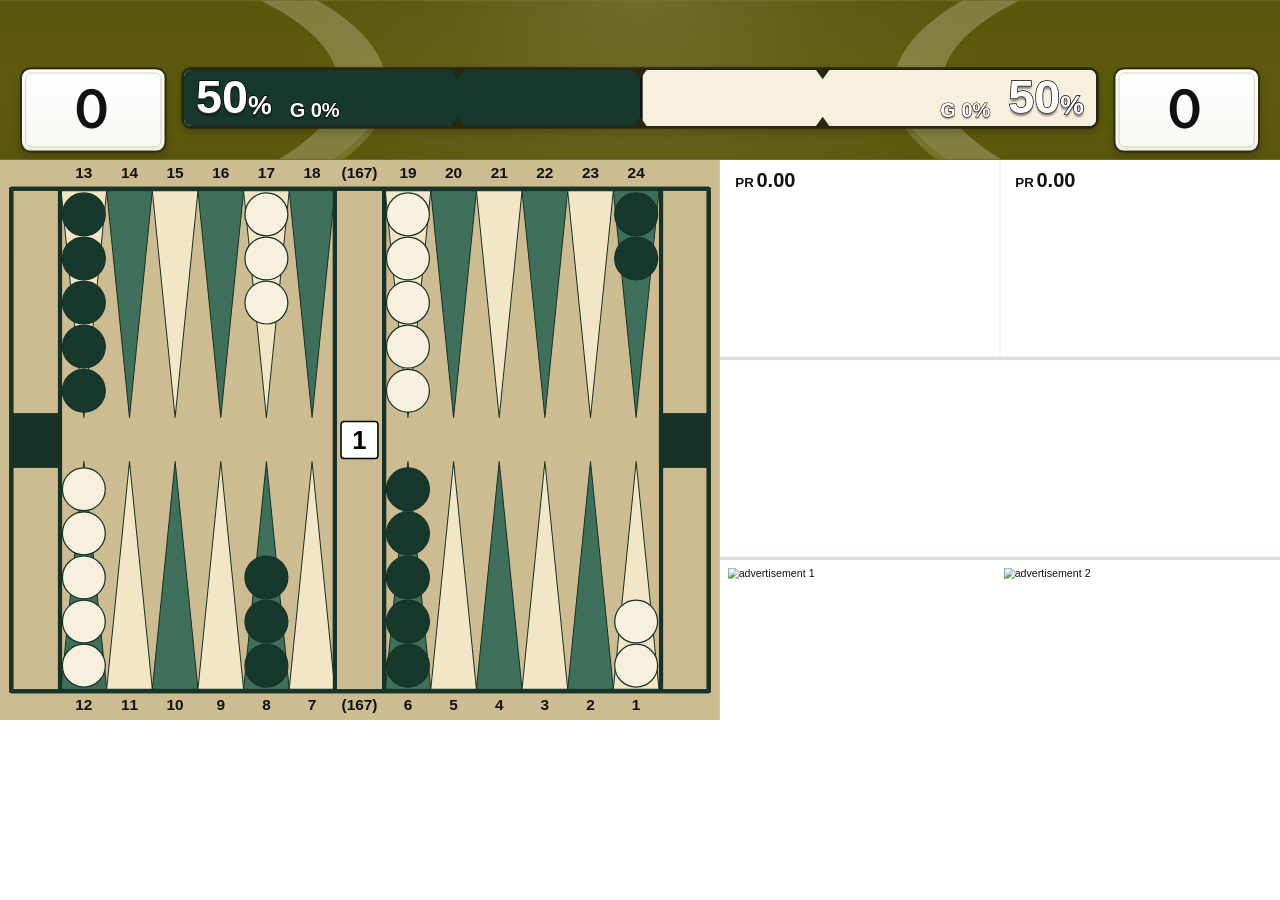
==== display.html @ bc198b5f "Add files via upload" ====
<!doctype html>
<html lang="ja">
<head>
<meta charset="utf-8">
<meta name="viewport" content="width=device-width, initial-scale=1">
<title>自動棋譜配信システム｜配信画面</title>
<link rel="stylesheet" href="./styles.css?v=213">
</head>
<body>
<div id="stage-wrap">
  <main id="stage" aria-label="1920 by 1080 stream layout">
    <section class="top-area">
      <div class="headline-row">
        <div class="headline-name left" id="blackName">柳 暢祐</div>

        <div class="headline-title-block">
          <div class="headline-title-main" id="tournamentTitleLine1">JBS第31期名人戦 準々決勝</div>
        </div>

        <div class="headline-name right" id="whiteName">平林 直</div>
      </div>

      <div class="scorebar-row">
        <div class="score-card">
          <div class="score-value" id="blackScore">０</div>
        </div>

        <div class="eval-wrap">
          <div class="winrate-bar">
            <div id="winBarBlack" class="winrate-fill black" style="width:50%"></div>
            <div id="winBarWhite" class="winrate-fill white" style="width:50%"></div>
            <div id="gammonBarBlack" class="gammon-fill black" style="width:0%"></div>
            <div id="gammonBarWhite" class="gammon-fill white" style="width:0%"></div>
            <div id="backgammonBarBlack" class="backgammon-fill black" style="width:0%"></div>
            <div id="backgammonBarWhite" class="backgammon-fill white" style="width:0%"></div>
            <div class="bar-stats bar-stats-left">
              <div id="blackRateText" class="bar-rate">50<span class="bar-rate-percent">%</span></div>
              <div id="blackGammonText" class="bar-gammon-rate">G 0%</div>
              <div id="blackBackgammonText" class="bar-backgammon-rate"></div>
            </div>
            <div class="bar-stats bar-stats-right">
              <div id="whiteRateText" class="bar-rate">50<span class="bar-rate-percent">%</span></div>
              <div id="whiteGammonText" class="bar-gammon-rate">G 0%</div>
              <div id="whiteBackgammonText" class="bar-backgammon-rate"></div>
            </div>
            <div class="winrate-guide" style="left:30%" aria-hidden="true"><span class="guide-spike top"></span><span class="guide-spike bottom"></span></div>
            <div class="winrate-guide" style="left:50%" aria-hidden="true"><span class="guide-spike top"></span><span class="guide-spike bottom"></span></div>
            <div class="winrate-guide" style="left:70%" aria-hidden="true"><span class="guide-spike top"></span><span class="guide-spike bottom"></span></div>
            <div id="bigComebackText" class="big-comeback" aria-hidden="true">大逆転！</div>
          </div>
        </div>

        <div class="score-card">
          <div class="score-value" id="whiteScore">０</div>
        </div>

        <div class="match-note" id="tournamentTitleLine2">2025-08-30　25ポイントマッチ　勝てばベスト4</div>
      </div>
    </section>

    <section class="main-area">
      <section class="board-area">
        <svg id="board" viewBox="0 0 702 546" role="img" aria-label="Backgammon board">
          <rect width="702" height="546" fill="#ffffff"/>
          <g id="boardBase" stroke="#000000" stroke-linejoin="round">
            <rect x="11" y="28" width="680" height="490" fill="#ffffff" stroke-width="4"/>
            <line x1="58.5" y1="28" x2="58.5" y2="518" stroke-width="4"/>
            <line x1="326.5" y1="28" x2="326.5" y2="518" stroke-width="4"/>
            <line x1="374.5" y1="28" x2="374.5" y2="518" stroke-width="4"/>
            <line x1="644.5" y1="28" x2="644.5" y2="518" stroke-width="4"/>
            <rect x="10.5" y="247" width="48" height="53" fill="#000000" stroke-width="0"/>
            <rect x="645.5" y="247" width="46" height="53" fill="#000000" stroke-width="0"/>
          </g>
          <g id="points"></g>
          <g id="pointLabels"></g>
          <g id="checkers"></g>
          <g id="dice"></g>
          <g id="cube"></g>
          <g id="boardFrameOverlay" stroke-linejoin="round" pointer-events="none" aria-hidden="true">
            <rect class="board-frame-outline" x="11" y="28" width="680" height="490" fill="none" stroke-width="4"/>
            <line x1="58.5" y1="28" x2="58.5" y2="518" stroke-width="4"/>
            <line x1="326.5" y1="28" x2="326.5" y2="518" stroke-width="4"/>
            <line x1="374.5" y1="28" x2="374.5" y2="518" stroke-width="4"/>
            <line x1="644.5" y1="28" x2="644.5" y2="518" stroke-width="4"/>
            <rect class="board-frame-fill" x="10.5" y="247" width="48" height="53" stroke-width="0"/>
            <rect class="board-frame-fill" x="645.5" y="247" width="46" height="53" stroke-width="0"/>
          </g>
        </svg>
        <div id="achievementOverlay" class="achievement-overlay" aria-hidden="true"></div>
        <div id="boardDimOverlay" class="board-dim-overlay" aria-hidden="true"></div>
      </section>

      <aside class="info-area">
        <section class="history-area">
          <div class="history-name-row">
            <div class="history-player-name" id="blackHistoryName">柳 暢祐</div>
            <div class="history-player-name" id="whiteHistoryName">平林 直</div>
          </div>
          <div class="history-list" id="historyList"></div>
        </section>

        <section class="analysis-area">
          <div id="analysisContent" class="analysis-content"></div>
        </section>

        <section class="ad-area">
          <div class="ad-grid">
            <div class="ad-frame">
              <img id="adImage1" alt="advertisement 1" hidden>
            </div>
            <div class="ad-frame">
              <img id="adImage2" alt="advertisement 2" hidden>
            </div>
          </div>
        </section>
      </aside>
    </section>
  </main>
</div>
<script src="./app.js?v=217"></script>
</body>
</html>
---- styles.css ----
*{box-sizing:border-box}

:root{
  --gold:#B7924B;
  --green:#0d8b50;
  --green-bg:#ebf8f1;
  --red:#c43b3b;
  --red-bg:#fff0f0;
  --joker-gold:#D5A62E;
  --text:#111;
  --top-bg:#f3f3ed;
  --theme-color:#000000;
  --checker-player1:#111111;
  --checker-player2:#FFFFFF;
  --die-player1:#111111;
  --die-player2:#FFFFFF;
  --die-player1-pip:#FFFFFF;
  --die-player2-pip:#111111;
  --die-border:#111111;
  --win-player1:#111111;
  --win-player2:#FFFFFF;
  --gammon-player1:#393939;
  --gammon-player2:#c7c7c7;
  --board-surface:#FFFFFF;
  --board-info-text:#111111;
  --point-light:#FFFFFF;
  --point-dark:#CFCFCF;
  --board-bar:#111111;
  --board-line:#000000;
  --point-border:#000000;
  --checker-border:#000000;
  --checker-border-width:1.2;
  --line:#d6e2d6;
  --sequence-duration:6s;
  --winrate-frame-color:color-mix(in srgb,var(--theme-color) 26%,#111);
}

html,body{
  margin:0;
  width:100%;
  min-height:100%;
  background:transparent;
  color:var(--text);
  font-family:"Noto Sans JP","Noto Sans CJK JP","Yu Gothic",Meiryo,sans-serif;
  overflow-x:hidden;
  overflow-y:auto;
}

#stage-wrap{
  width:100vw;
  min-height:100vh;
  overflow-x:hidden;
  overflow-y:visible;
  display:block;
  background:transparent;
}

#stage{
  width:1920px;
  height:1080px;
  background:transparent;
  transform-origin:top left;
  position:relative;
  overflow:hidden;
}

.top-area{
  position:relative;
  isolation:isolate;
  width:1920px;
  height:240px;
  display:grid;
  grid-template-rows:96px 144px;
  overflow:hidden;
  background:
    radial-gradient(circle at 50% -18%,rgba(255,255,255,.14) 0%,rgba(255,255,255,.04) 28%,transparent 54%),
    linear-gradient(180deg,
      color-mix(in srgb,var(--theme-color) 80%,#111111) 0%,
      color-mix(in srgb,var(--theme-color) 86%,#111111) 50%,
      color-mix(in srgb,var(--theme-color) 82%,#111111) 100%);
  border-top:1px solid rgba(255,255,255,.14);
  border-bottom:1px solid rgba(255,255,255,.16);
  box-shadow:
    inset 0 1px 0 rgba(255,255,255,.10),
    inset 0 -1px 0 rgba(0,0,0,.12),
    0 8px 22px rgba(0,0,0,.14);
}
.top-area::before{
  content:"";
  position:absolute;
  z-index:0;
  left:-120px;
  top:-54px;
  width:900px;
  height:360px;
  pointer-events:none;
  background:
    radial-gradient(120% 104% at 0% 50%,
      transparent 58%,
      color-mix(in srgb,var(--theme-color) 60%,#ffffff) 58.15% 64.6%,
      transparent 64.75%),
    radial-gradient(108% 94% at 0% 52%,
      transparent 67%,
      color-mix(in srgb,var(--theme-color) 76%,#ffffff) 67.15% 72.2%,
      transparent 72.35%),
    radial-gradient(94% 82% at 2% 56%,
      transparent 75%,
      color-mix(in srgb,var(--theme-color) 90%,#111111) 75.15% 79.4%,
      transparent 79.55%);
  opacity:.52;
}
.top-area::after{
  content:"";
  position:absolute;
  z-index:0;
  right:-120px;
  top:-54px;
  width:900px;
  height:360px;
  pointer-events:none;
  background:
    radial-gradient(120% 104% at 100% 50%,
      transparent 58%,
      color-mix(in srgb,var(--theme-color) 60%,#ffffff) 58.15% 64.6%,
      transparent 64.75%),
    radial-gradient(108% 94% at 100% 52%,
      transparent 67%,
      color-mix(in srgb,var(--theme-color) 76%,#ffffff) 67.15% 72.2%,
      transparent 72.35%),
    radial-gradient(94% 82% at 98% 56%,
      transparent 75%,
      color-mix(in srgb,var(--theme-color) 90%,#111111) 75.15% 79.4%,
      transparent 79.55%);
  opacity:.52;
}

.headline-row{
  position:relative;
  z-index:1;
  width:1920px;
  height:96px;
  display:grid;
  grid-template-columns:420px minmax(0,1fr) 420px;
  align-items:center;
  gap:22px;
  padding:0 30px;
  overflow:hidden;
  background:transparent;
}
.headline-row::before{
  content:"";
  position:absolute;
  left:26px;
  right:26px;
  bottom:0;
  height:2px;
  pointer-events:none;
  background:none;
  box-shadow:none;
}
.headline-row::after{content:none}

.headline-name{
  width:100%;
  height:76px;
  min-width:0;
  align-self:center;
  display:flex;
  align-items:center;
  font-family:"Noto Sans JP","Noto Sans CJK JP","Yu Gothic",Meiryo,sans-serif;
  font-size:50px;
  font-weight:900;
  line-height:1.16;
  padding-top:1px;
  padding-bottom:5px;
  white-space:nowrap;
  overflow:hidden;
  text-overflow:ellipsis;
  color:#fff;
  letter-spacing:.012em;
  text-shadow:0 2px 5px rgba(0,0,0,.52),0 0 1px rgba(0,0,0,.45);
  transform:translateY(12px);
}
.headline-name.left{justify-content:flex-start;text-align:left;padding-left:18px;padding-right:0}
.headline-name.right{justify-content:flex-end;text-align:right;padding-right:18px;padding-left:0}

.headline-title-block{
  position:relative;
  height:76px;
  align-self:center;
  display:flex;
  flex-direction:column;
  align-items:center;
  justify-content:center;
  min-width:0;
  padding:5px 12px 7px;
  text-align:center;
  transform:translateY(12px);
  overflow:hidden;
  background:none;
  border:0;
  border-radius:0;
  clip-path:none;
  box-shadow:none;
  backdrop-filter:none;
}
.headline-title-block::before,
.headline-title-block::after{content:none}

.headline-title-main{
  width:100%;
  padding:1px 0 5px;
  text-align:center;
  font-family:"Noto Sans JP","Noto Sans CJK JP","Yu Gothic",Meiryo,sans-serif;
  font-size:50px;
  font-weight:900;
  line-height:1.16;
  letter-spacing:.012em;
  color:#fff;
  text-shadow:0 2px 6px rgba(0,0,0,.56),0 0 1px rgba(0,0,0,.42);
  white-space:nowrap;
  overflow:hidden;
  text-overflow:ellipsis;
}

.headline-title-sub{
  width:100%;
  margin-top:8px;
  text-align:center;
  font-family:"Noto Sans JP","Noto Sans CJK JP","Yu Gothic",Meiryo,sans-serif;
  font-size:24px;
  font-weight:700;
  line-height:1.1;
  white-space:nowrap;
  overflow:hidden;
  text-overflow:ellipsis;
}

.scorebar-row{
  position:relative;
  z-index:1;
  width:1920px;
  height:144px;
  display:grid;
  grid-template-columns:220px 1fr 220px;
  align-items:start;
  gap:22px;
  padding:4px 30px 0;
  overflow:hidden;
  background:transparent;
}
.scorebar-row::before{
  content:"";
  position:absolute;
  left:54px;
  right:54px;
  bottom:11px;
  height:1px;
  pointer-events:none;
  background:none;
}
.scorebar-row::after{
  content:"";
  position:absolute;
  left:8%;
  right:8%;
  bottom:34px;
  height:58px;
  pointer-events:none;
  border-radius:999px;
  background:none;
  filter:none;
  opacity:0;
}

.match-note{
  position:absolute;
  left:260px;
  right:260px;
  top:96px;
  bottom:0;
  display:flex;
  align-items:center;
  justify-content:center;
  text-align:center;
  font-size:30px;
  font-weight:800;
  transform:translateY(-5px);
  line-height:1.1;
  letter-spacing:.015em;
  color:#fff;
  text-shadow:0 2px 6px rgba(0,0,0,.58),0 0 1px rgba(0,0,0,.38);
  white-space:nowrap;
  overflow:hidden;
  text-overflow:ellipsis;
}

.score-card{
  position:relative;
  z-index:2;
  height:128px;
  display:flex;
  align-items:center;
  justify-content:center;
  background:linear-gradient(180deg,#fff 0%,#f7f7f3 100%);
  border:3px solid color-mix(in srgb,var(--theme-color) 34%,#111);
  border-radius:16px;
  overflow:hidden;
  box-shadow:
    0 6px 14px rgba(0,0,0,.20),
    inset 0 1px 0 rgba(255,255,255,.92),
    inset 0 -4px 0 rgba(0,0,0,.045);
}
.score-card::before{
  content:"";
  position:absolute;
  inset:5px;
  border:1px solid color-mix(in srgb,var(--theme-color) 28%,#d7d7d7);
  border-radius:9px;
  pointer-events:none;
}

.score-value{
  position:relative;
  width:100%;
  height:100%;
  display:flex;
  align-items:center;
  justify-content:center;
  font-size:80px;
  font-weight:900;
  line-height:1;
  /* 全角数字の字面が右寄りに見える分だけ、表示全体を視覚補正して中央へ。 */
  translate:-4px 0;
}
.score-value.score-two-digit,
.score-number.score-two-digit{
  letter-spacing:calc(-.065em - 10px);
}
.score-number{
  position:absolute;
  left:0;
  top:0;
  width:100%;
  height:100%;
  display:flex;
  align-items:center;
  justify-content:center;
}
.score-value.is-score-transition .score-number-old{animation:scoreOldTravel var(--sequence-duration) cubic-bezier(.18,.72,.22,1) both}
.score-value.is-score-transition .score-number-gain{animation:scoreGainTravel var(--sequence-duration) cubic-bezier(.18,.72,.22,1) both;color:#18b86b;font-size:70px;letter-spacing:calc(-.065em - 10px)}
.score-value.is-score-transition .score-number-new{animation:scoreNewTravel var(--sequence-duration) cubic-bezier(.18,.72,.22,1) both}
@keyframes scoreOldTravel{
  0%,18%{transform:translateY(0);opacity:1}
  25%,100%{transform:translateY(-92px);opacity:0}
}
@keyframes scoreGainTravel{
  0%,18%{transform:translateY(92px);opacity:0}
  25%,82%{transform:translateY(0);opacity:1}
  91%,100%{transform:translateY(-92px);opacity:0}
}
@keyframes scoreNewTravel{
  0%,84%{transform:translateY(92px);opacity:0}
  91%,100%{transform:translateY(0);opacity:1}
}

.eval-wrap{
  position:relative;
  z-index:2;
  height:92px;
  display:flex;
  align-items:center;
  justify-content:center;
  overflow:visible;
  filter:drop-shadow(0 4px 6px rgba(0,0,0,.24));
}

.winrate-bar{
  position:relative;
  width:100%;
  height:92px;
  display:flex;
  overflow:hidden;
  border:4px solid var(--winrate-frame-color);
  background:#fff;
  border-radius:14px;
  box-shadow:inset 0 1px 0 rgba(255,255,255,.58),inset 0 -1px 0 rgba(0,0,0,.12);
}
.winrate-bar.is-comeback-impact{
  transform-origin:center center;
  animation:winrateImpactPulse var(--sequence-duration) linear both;
}
/* 大逆転時の勝率バー脇に出ていた装飾表示は廃止。バー本体の衝撃だけ残す。 */
@keyframes winrateImpactPulse{
  0%,7%{transform:scale(1)}
  10%{transform:scale(1.055)}
  16%{transform:scale(.992)}
  23%{transform:scale(1.022)}
  32%,100%{transform:scale(1)}
}
@keyframes winrateImpactCore{
  0%,7%{opacity:0;transform:translateX(-50%) scaleX(.18)}
  10%{opacity:1;transform:translateX(-50%) scaleX(1)}
  18%{opacity:.16;transform:translateX(-50%) scaleX(.78)}
  24%{opacity:.65;transform:translateX(-50%) scaleX(.92)}
  32%,100%{opacity:0;transform:translateX(-50%) scaleX(1.08)}
}
@keyframes winrateImpactFrame{
  0%,8%{opacity:0}
  10%{opacity:1}
  20%{opacity:.28}
  28%{opacity:.72}
  36%,100%{opacity:0}
}

.winrate-fill{height:100%;transition:width 1.75s cubic-bezier(.22,.61,.36,1);will-change:width;box-sizing:border-box;flex:0 0 auto}
.winrate-guide{
  position:absolute;
  top:0;
  bottom:0;
  width:0;
  z-index:4;
  pointer-events:none;
}
.guide-spike{
  position:absolute;
  left:50%;
  width:0;
  height:0;
  transform:translateX(-50%);
  border-left:10px solid transparent;
  border-right:10px solid transparent;
}
.guide-spike.top{
  top:0;
  border-top:14px solid var(--winrate-frame-color);
}
.guide-spike.bottom{
  bottom:0;
  border-bottom:14px solid var(--winrate-frame-color);
}

.winrate-fill.is-zero{width:0!important;border-width:0!important}
.winrate-fill.black{background:var(--win-player1)}
.winrate-fill.white{background:var(--win-player2);border-left:4px solid #111}

.gammon-fill{
  position:absolute;
  bottom:0;
  height:50%;
  z-index:1;
  pointer-events:none;
  transition:width 1.75s cubic-bezier(.22,.61,.36,1);
  will-change:width;
  border:0;
  outline:0;
  box-shadow:none;
}
.gammon-fill.black{left:0;background:var(--gammon-player1)}
.gammon-fill.white{right:0;background:var(--gammon-player2)}
.gammon-fill.is-zero{width:0!important;border-width:0!important;outline:0!important}

.backgammon-fill{
  position:absolute;
  bottom:0;
  height:50%;
  z-index:2;
  pointer-events:none;
  transition:width 1.75s cubic-bezier(.22,.61,.36,1);
  will-change:width;
  border:0;
  outline:0;
  box-shadow:none;
  background:#7a1fa2;
}
.backgammon-fill.black{left:0}
.backgammon-fill.white{right:0}
.backgammon-fill.is-zero{width:0!important;border-width:0!important;outline:0!important}

.bar-stats{
  position:absolute;
  top:0;
  bottom:0;
  z-index:5;
  display:flex;
  gap:27px;
  pointer-events:none;
  white-space:nowrap;
}
.bar-stats-left{left:18px;flex-direction:row}
.bar-stats-right{right:18px;flex-direction:row-reverse}

.bar-rate{
  position:relative;
  display:flex;
  align-items:center;
  height:100%;
  font-size:70px;
  font-weight:900;
  line-height:.94;
  color:#fff;
  -webkit-text-stroke:2px #000;
  paint-order:stroke fill;
  text-shadow:0 4px 3px rgba(0,0,0,.45),0 1px 0 rgba(255,255,255,.35);
  white-space:nowrap;
}

.bar-rate-percent{font-size:40px;line-height:1;align-self:flex-end;margin-bottom:12px}

.bar-gammon-rate,
.bar-backgammon-rate{
  position:relative;
  display:flex;
  align-items:flex-end;
  padding-bottom:8px;
  font-size:30px;
  font-weight:900;
  line-height:1;
  color:#fff;
  -webkit-text-stroke:1.4px #000;
  paint-order:stroke fill;
  text-shadow:0 2px 2px rgba(0,0,0,.38);
  white-space:nowrap;
}
.bar-backgammon-rate:empty{display:none}

.big-comeback{
  position:absolute;
  left:50%;
  top:50%;
  z-index:8;
  transform:translate(-50%,42px);
  opacity:0;
  pointer-events:none;
  white-space:nowrap;
  font-size:50px;
  font-weight:900;
  line-height:1;
  -webkit-text-stroke:2px #111;
  paint-order:stroke fill;
}
.big-comeback.is-comeback{color:#ffd33d}
.big-comeback.is-nice{color:#ffd33d}
.big-comeback.is-bad{color:#b56cff}
.big-comeback.is-active.is-comeback{animation:bigComebackRed var(--sequence-duration) ease-in-out both}
.big-comeback.is-active.is-nice{animation:niceRollGold var(--sequence-duration) ease-in-out both}
.big-comeback.is-active.is-bad{animation:badRollPurple var(--sequence-duration) ease-in-out both}
@keyframes bigComebackRed{
  0%{opacity:0;transform:translate(-50%,48px);text-shadow:0 3px 4px rgba(0,0,0,.42),0 0 4px rgba(255,211,61,.30)}
  14%{opacity:1;transform:translate(-50%,-50%);text-shadow:0 3px 4px rgba(0,0,0,.42),0 0 8px rgba(255,211,61,.92),0 0 16px rgba(255,211,61,.58)}
  30%{opacity:1;transform:translate(-50%,-50%);text-shadow:0 3px 4px rgba(0,0,0,.42),0 0 4px rgba(255,211,61,.38),0 0 9px rgba(255,211,61,.30)}
  46%{opacity:1;transform:translate(-50%,-50%);text-shadow:0 3px 4px rgba(0,0,0,.42),0 0 9px rgba(255,211,61,.96),0 0 17px rgba(255,211,61,.62)}
  62%{opacity:1;transform:translate(-50%,-50%);text-shadow:0 3px 4px rgba(0,0,0,.42),0 0 4px rgba(255,211,61,.36),0 0 9px rgba(255,211,61,.28)}
  78%{opacity:1;transform:translate(-50%,-50%);text-shadow:0 3px 4px rgba(0,0,0,.42),0 0 9px rgba(255,211,61,.94),0 0 17px rgba(255,211,61,.60)}
  100%{opacity:1;transform:translate(-50%,-50%);text-shadow:0 3px 4px rgba(0,0,0,.42),0 0 7px rgba(255,211,61,.72),0 0 13px rgba(255,211,61,.42)}
}
@keyframes niceRollGold{
  0%{opacity:0;transform:translate(-50%,48px);text-shadow:0 3px 4px rgba(0,0,0,.42),0 0 4px rgba(255,211,61,.30)}
  14%{opacity:1;transform:translate(-50%,-50%);text-shadow:0 3px 4px rgba(0,0,0,.42),0 0 8px rgba(255,211,61,.94),0 0 16px rgba(255,211,61,.60)}
  30%{opacity:1;transform:translate(-50%,-50%);text-shadow:0 3px 4px rgba(0,0,0,.42),0 0 4px rgba(255,211,61,.40),0 0 9px rgba(255,211,61,.30)}
  46%{opacity:1;transform:translate(-50%,-50%);text-shadow:0 3px 4px rgba(0,0,0,.42),0 0 9px rgba(255,211,61,.98),0 0 17px rgba(255,211,61,.64)}
  62%{opacity:1;transform:translate(-50%,-50%);text-shadow:0 3px 4px rgba(0,0,0,.42),0 0 4px rgba(255,211,61,.38),0 0 9px rgba(255,211,61,.28)}
  78%{opacity:1;transform:translate(-50%,-50%);text-shadow:0 3px 4px rgba(0,0,0,.42),0 0 9px rgba(255,211,61,.96),0 0 17px rgba(255,211,61,.62)}
  100%{opacity:1;transform:translate(-50%,-50%);text-shadow:0 3px 4px rgba(0,0,0,.42),0 0 7px rgba(255,211,61,.72),0 0 13px rgba(255,211,61,.42)}
}
@keyframes badRollPurple{
  0%{opacity:0;transform:translate(-50%,48px);text-shadow:0 3px 4px rgba(0,0,0,.42),0 0 4px rgba(181,108,255,.30)}
  14%{opacity:1;transform:translate(-50%,-50%);text-shadow:0 3px 4px rgba(0,0,0,.42),0 0 8px rgba(181,108,255,.94),0 0 16px rgba(181,108,255,.60)}
  30%{opacity:1;transform:translate(-50%,-50%);text-shadow:0 3px 4px rgba(0,0,0,.42),0 0 4px rgba(181,108,255,.40),0 0 9px rgba(181,108,255,.30)}
  46%{opacity:1;transform:translate(-50%,-50%);text-shadow:0 3px 4px rgba(0,0,0,.42),0 0 9px rgba(181,108,255,.98),0 0 17px rgba(181,108,255,.64)}
  62%{opacity:1;transform:translate(-50%,-50%);text-shadow:0 3px 4px rgba(0,0,0,.42),0 0 4px rgba(181,108,255,.38),0 0 9px rgba(181,108,255,.28)}
  78%{opacity:1;transform:translate(-50%,-50%);text-shadow:0 3px 4px rgba(0,0,0,.42),0 0 9px rgba(181,108,255,.96),0 0 17px rgba(181,108,255,.62)}
  100%{opacity:1;transform:translate(-50%,-50%);text-shadow:0 3px 4px rgba(0,0,0,.42),0 0 7px rgba(181,108,255,.72),0 0 13px rgba(181,108,255,.42)}
}

/* ロール通知は手番側から勝率バー中央へスライドイン。 */
.big-comeback.is-active.is-player-left{animation:rollNoticeFromLeft var(--sequence-duration) ease-out both!important}
.big-comeback.is-active.is-player-right{animation:rollNoticeFromRight var(--sequence-duration) ease-out both!important}
.big-comeback.is-comeback{font-size:60px;text-shadow:0 3px 5px rgba(0,0,0,.5),0 0 10px rgba(255,211,61,.78),0 0 22px rgba(255,211,61,.46)}
@keyframes rollNoticeFromLeft{
  0%{opacity:0;transform:translate(calc(-50% - 420px),-50%) scale(.92)}
  14%{opacity:1;transform:translate(-50%,-50%) scale(1.06)}
  22%{opacity:1;transform:translate(-50%,-50%) scale(1)}
  100%{opacity:1;transform:translate(-50%,-50%) scale(1)}
}
@keyframes rollNoticeFromRight{
  0%{opacity:0;transform:translate(calc(-50% + 420px),-50%) scale(.92)}
  14%{opacity:1;transform:translate(-50%,-50%) scale(1.06)}
  22%{opacity:1;transform:translate(-50%,-50%) scale(1)}
  100%{opacity:1;transform:translate(-50%,-50%) scale(1)}
}

/* 大逆転のロール確定時だけ、盤面へ短い物理的な衝撃を与える。 */
#stage.is-comeback-impact #board{animation:comebackBoardImpact var(--sequence-duration) linear both;transform-origin:center center}
@keyframes comebackBoardImpact{
  0%,3%{transform:translate3d(0,0,0) scale(1)}
  5%{transform:translate3d(-7px,3px,0) scale(1.008)}
  7%{transform:translate3d(8px,-3px,0) scale(1.008)}
  9%{transform:translate3d(-6px,2px,0) scale(1.006)}
  11%{transform:translate3d(5px,-2px,0) scale(1.004)}
  14%{transform:translate3d(-3px,1px,0) scale(1.002)}
  17%,100%{transform:translate3d(0,0,0) scale(1)}
}

/* 大逆転の雷：ボード上端から実際のサイコロまで走り、着弾時に盤面へ衝撃を与える。 */
#dice .comeback-dice-lightning{opacity:0;animation:comebackDiceLightning var(--sequence-duration) linear both;pointer-events:none}
#dice .comeback-lightning-main,
#dice .comeback-lightning-branch{
  fill:none;
  stroke:#fffdf0;
  stroke-linecap:round;
  stroke-linejoin:round;
  paint-order:stroke;
  filter:drop-shadow(0 0 3px rgba(255,255,255,1)) drop-shadow(0 0 8px rgba(152,211,255,.98)) drop-shadow(0 0 15px rgba(255,210,78,.92));
  stroke-dasharray:1;
  stroke-dashoffset:1;
}
#dice .comeback-lightning-main{stroke-width:6}
#dice .comeback-lightning-branch{stroke-width:4.2}
#dice .comeback-dice-lightning .comeback-lightning-main{animation:comebackLightningTravel var(--sequence-duration) linear both}
#dice .comeback-dice-lightning .comeback-lightning-branch{animation:comebackLightningBranch var(--sequence-duration) linear both}
@keyframes comebackDiceLightning{
  0%,2%{opacity:0}
  4%{opacity:.45}
  7%{opacity:1}
  12%{opacity:.18}
  17%{opacity:1}
  23%{opacity:.25}
  29%{opacity:.92}
  35%{opacity:.20}
  41%{opacity:.90}
  47%{opacity:.28}
  52%{opacity:.82}
  55%,100%{opacity:0}
}
@keyframes comebackLightningTravel{
  0%,2%{stroke-dashoffset:1}
  8%{stroke-dashoffset:0}
  100%{stroke-dashoffset:0}
}
@keyframes comebackLightningBranch{
  0%,6%{stroke-dashoffset:1}
  10%{stroke-dashoffset:0}
  100%{stroke-dashoffset:0}
}

.main-area{
  width:1920px;
  height:840px;
  display:grid;
  grid-template-columns:1080px 840px;
  overflow:hidden;
}

.board-area{
  position:relative;
  width:1080px;
  height:840px;
  background:var(--board-surface);
  display:flex;
  align-items:flex-start;
  justify-content:flex-start;
  overflow:hidden;
  border-right:1px solid var(--line);
}
.board-dim-overlay{
  position:absolute;
  inset:0;
  background:rgba(0,0,0,.78);
  opacity:0;
  pointer-events:none;
  z-index:6;
}
.board-dim-overlay.is-active{animation:boardDimBeforeComeback var(--sequence-duration) linear both}
.board-dim-overlay.is-release{animation:boardDimReleaseAfterComeback var(--sequence-duration) ease-out both}
@keyframes boardDimBeforeComeback{
  0%{opacity:0}
  100%{opacity:.78}
}
@keyframes boardDimReleaseAfterComeback{
  0%{opacity:.78}
  24%{opacity:0}
  100%{opacity:0}
}
#board{
  display:block;
  width:1080px;
  height:840px;
  background:var(--board-surface);
  flex:0 0 auto;
}
.achievement-overlay{
  position:absolute;
  inset:0;
  z-index:20;
  pointer-events:none;
  overflow:hidden;
}
.achievement-fly{
  position:absolute;
  left:50%;
  top:50%;
  transform:translate(calc(-50% + 680px),-50%);
  opacity:0;
  color:#fff;
  font-family:"Noto Sans JP","Noto Sans CJK JP","Yu Gothic",Meiryo,sans-serif;
  font-size:80px;
  font-weight:900;
  line-height:1.12;
  white-space:nowrap;
  text-align:center;
  -webkit-text-stroke:3px rgba(0,0,0,.92);
  paint-order:stroke fill;
  text-shadow:
    0 0 3px rgba(0,0,0,.95),
    0 0 7px rgba(0,0,0,.82),
    0 4px 8px rgba(0,0,0,.72);
}
.achievement-line{display:block;white-space:nowrap}
.achievement-fly.is-multiline{line-height:1.08}
.achievement-fly.is-multiline .achievement-line + .achievement-line{margin-top:.08em}
.achievement-overlay.is-active .achievement-fly:not(.is-js-animated){animation-name:achievementSlide;animation-timing-function:ease-out;animation-fill-mode:both;will-change:transform,opacity}
.achievement-fly.is-js-animated{animation:none!important;will-change:transform,opacity}
@keyframes achievementSlide{
  0%{opacity:0;transform:translate(calc(-50% + 760px),-50%)}
  8.333%{opacity:1;transform:translate(-50%,-50%)}
  91.667%{opacity:1;transform:translate(-50%,-50%)}
  100%{opacity:0;transform:translate(calc(-50% - 760px),-50%)}
}

.info-area{
  width:840px;
  height:840px;
  display:grid;
  grid-template-rows:300px 300px 240px;
  background:#fff;
  overflow:hidden;
}

.history-area{
  position:relative;
  width:840px;
  height:300px;
  display:grid;
  grid-template-rows:60px 240px;
  padding:0 14px;
  box-sizing:border-box;
  overflow:hidden;
  border-bottom:0;
  box-shadow:none;
  background:#fff;
}
.history-area::before{
  content:"";
  position:absolute;
  left:0;
  right:0;
  bottom:0;
  height:5px;
  background:var(--line);
  pointer-events:none;
  z-index:5;
}
.history-area::after{
  content:"";
  position:absolute;
  left:50%;
  top:0;
  bottom:0;
  width:1px;
  background:var(--line);
  transform:translateX(-.5px);
  pointer-events:none;
  z-index:0;
}

.history-name-row{
  position:relative;
  z-index:1;
  display:grid;
  grid-template-columns:1fr 1fr;
  min-width:0;
}

.history-player-name{
  height:60px;
  display:flex;
  align-items:center;
  justify-content:center;
  font-size:30px;
  font-weight:900;
  white-space:nowrap;
  position:relative;
  min-width:0;
}
.history-player-name + .history-player-name{border-left:0}
.history-player-name::after{
  content:"";
  position:absolute;
  left:50%;
  right:auto;
  bottom:4px;
  width:98%;
  height:5px;
  transform:translateX(-50%);
  border-radius:3px;
  background:transparent;
}
.history-player-name:first-child::after{left:calc(50% - 7px)}
.history-player-name + .history-player-name::after{left:calc(50% + 7px)}
.history-player-name.active-turn::after{background:#d00000}

.history-list{
  position:relative;
  z-index:1;
  height:240px;
  margin-left:-14px;
  margin-right:-14px;
  display:flex;
  flex-direction:column;
  gap:0;
  overflow:hidden;
}

.history-timeline-row{
  flex:0 0 60px;
  height:60px;
  display:grid;
  grid-template-columns:1fr 1fr;
  min-width:0;
}

.history-cell{
  min-width:0;
  display:grid;
  grid-template-columns:108px 1fr;
  align-items:center;
  gap:12px;
  padding:0 0;
  font-size:30px;
  font-weight:900;
  line-height:1;
  overflow:hidden;
}
.history-event-segment{display:contents}
.history-cell.is-packed{
  display:flex;
  align-items:center;
  gap:10px;
  white-space:nowrap;
}
.history-cell.is-packed .history-event-segment{
  min-width:0;
  display:flex;
  align-items:center;
  gap:7px;
  flex:0 1 auto;
  overflow:hidden;
}
.history-cell.is-packed .history-event-segment:last-child{flex:1 1 auto}
.history-cell.is-packed .history-event-segment .history-move{min-width:0;flex:0 1 auto}
.history-cell.is-packed .history-event-segment:last-child .history-move{flex:1 1 auto}
.history-cell.is-packed .history-cube-icon-compact{width:50px;height:50px;flex:0 0 50px}
.history-cell.is-packed .dice-pair-inline{flex:0 0 104px}
.history-event-segment.history-error .history-move{color:#d01818}
.history-event-segment.history-blunder .history-move{color:#7a1fa2}
.history-event-segment.history-error .history-cube-icon{color:#d01818;border-color:#d01818}
.history-event-segment.history-blunder .history-cube-icon{color:#7a1fa2;border-color:#7a1fa2}
.history-cell + .history-cell{
  border-left:0;
  padding-left:14px;
  padding-right:14px;
}
.history-cell:first-child{padding-left:14px;padding-right:14px}
.history-cell.is-current{background:color-mix(in srgb,var(--gold) 18%,#fff)}

.history-game-row{
  position:relative;
  z-index:2;
  grid-template-columns:1fr;
  background:var(--theme-color);
  color:#fff;
  border-top:1px solid var(--theme-color);
  border-bottom:1px solid var(--theme-color);
}
.history-game-label{
  display:flex;
  align-items:center;
  justify-content:center;
  width:100%;
  height:60px;
  font-size:30px;
  font-weight:900;
  letter-spacing:.04em;
  color:#fff;
  text-shadow:0 1px 2px rgba(0,0,0,.28);
}

.history-move{
  white-space:nowrap;
  overflow:hidden;
  text-overflow:ellipsis;
}

.dice-pair-inline,
.dice-pair-block{
  display:flex;
  align-items:center;
  gap:8px;
  flex-wrap:wrap;
}

.dice-pair-inline{justify-content:flex-start}
.dice-pair-block{justify-content:flex-start}

.die{
  --die-size:36px;
  display:block;
  width:var(--die-size);
  height:var(--die-size);
  flex:0 0 auto;
}
.die .die-face{fill:var(--die-player2);stroke:var(--die-border);stroke-width:1.5;vector-effect:non-scaling-stroke}
.die.player1 .die-face{fill:var(--die-player1)}
.die.player2 .die-face{fill:var(--die-player2)}
.die .die-svg-pip{fill:var(--die-player2-pip)}
.die.player1 .die-svg-pip{fill:var(--die-player1-pip)}
.die.player2 .die-svg-pip{fill:var(--die-player2-pip)}

.dice-pair-inline{gap:4px}
.dice-pair-inline .die{--die-size:50px}
.analysis-jokers .die{--die-size:72px}

.analysis-area{
  width:840px;
  height:300px;
  overflow:hidden;
  border-bottom:0;
  box-shadow:inset 0 -5px 0 var(--line);
  background:#fff;
}

.analysis-content{
  width:840px;
  height:300px;
  padding:0;
  overflow:hidden;
}

.analysis-jokers{
  width:100%;
  height:300px;
  display:flex;
  flex-wrap:wrap;
  align-content:center;
  align-items:center;
  justify-content:center;
  gap:10px 24px;
  padding:0 20px;
  box-sizing:border-box;
  overflow:hidden;
}
.analysis-jokers.is-many{gap:8px 18px;padding:0 20px}

.joker-glow{
  position:relative;
  display:flex;
  align-items:center;
  justify-content:center;
  width:124px;
  height:92px;
  padding:0;
  border:0;
  background:transparent;
  transform-origin:center;
  flex:0 0 124px;
}
.joker-label{
  position:absolute;
  left:50%;
  top:auto;
  bottom:calc(50% + 35px);
  width:124px;
  transform:translateX(-50%);
  text-align:center;
  font-size:30px;
  line-height:1;
  font-weight:900;
  letter-spacing:normal;
  white-space:nowrap;
}

.analysis-jokers .joker-glow .dice-pair-block{
  position:absolute;
  left:50%;
  top:50%;
  transform:translate(-50%,-50%);
  flex-wrap:nowrap;
}
.joker-glow.is-single-face{width:108px;flex-basis:108px}
.joker-glow.is-single-face .joker-label{width:108px}
.single-die-block{
  position:absolute;
  left:50%;
  top:50%;
  transform:translate(-50%,-50%);
  display:flex;
  align-items:center;
  justify-content:center;
}
.analysis-jokers .joker-glow.is-single-face .die{--die-size:72px}
.joker-glow.plus .joker-label{color:var(--joker-gold)}
.joker-glow.minus .joker-label{color:#b56cff}
.joker-glow.plus,
.joker-glow.minus{animation:none;filter:none}
.joker-glow.plus .joker-label,
.joker-glow.minus .joker-label{filter:none;text-shadow:none}
.joker-glow.plus .die{animation:jokerShadowGold 1.15s ease-in-out infinite}
.joker-glow.minus .die{animation:jokerShadowPurple 1.15s ease-in-out infinite}
@keyframes jokerShadowGold{
  0%,100%{filter:drop-shadow(0 0 1px rgba(213,166,46,.18)) drop-shadow(0 0 3px rgba(213,166,46,.12))}
  50%{filter:drop-shadow(0 0 7px rgba(213,166,46,.95)) drop-shadow(0 0 15px rgba(213,166,46,.72))}
}
@keyframes jokerShadowPurple{
  0%,100%{filter:drop-shadow(0 0 1px rgba(181,108,255,.18)) drop-shadow(0 0 3px rgba(181,108,255,.12))}
  50%{filter:drop-shadow(0 0 7px rgba(181,108,255,.95)) drop-shadow(0 0 15px rgba(181,108,255,.72))}
}

#dice.is-muted{
  opacity:.52;
  filter:grayscale(.72) saturate(.38);
  animation:none!important;
}
/* Dance / Cannot Move: keep the dice inactive while allowing only the luck shadow to pulse. */
#dice.is-muted.is-joker-glow{
  animation:boardMutedJokerShadowGold 1.15s ease-in-out infinite!important;
}
#dice.is-muted.is-antijoker-glow{
  animation:boardMutedJokerShadowPurple 1.15s ease-in-out infinite!important;
}
@keyframes boardMutedJokerShadowGold{
  0%,100%{filter:grayscale(.72) saturate(.38) drop-shadow(0 0 3px rgba(213,166,46,.55)) drop-shadow(0 0 7px rgba(213,166,46,.35))}
  50%{filter:grayscale(.72) saturate(.38) drop-shadow(0 0 14px rgba(213,166,46,1)) drop-shadow(0 0 28px rgba(213,166,46,.95))}
}
@keyframes boardMutedJokerShadowPurple{
  0%,100%{filter:grayscale(.72) saturate(.38) drop-shadow(0 0 3px rgba(181,108,255,.55)) drop-shadow(0 0 7px rgba(181,108,255,.35))}
  50%{filter:grayscale(.72) saturate(.38) drop-shadow(0 0 14px rgba(181,108,255,1)) drop-shadow(0 0 28px rgba(181,108,255,.95))}
}

#dice.is-joker-glow,
#dice.is-antijoker-glow{
  transform-box:fill-box;
  transform-origin:center;
  opacity:1;
}
#dice.is-joker-glow{animation:boardJokerShadowGold 1.15s ease-in-out infinite}
#dice.is-antijoker-glow{animation:boardJokerShadowPurple 1.15s ease-in-out infinite}
@keyframes boardJokerShadowGold{
  0%,100%{filter:drop-shadow(0 0 1px rgba(213,166,46,.18)) drop-shadow(0 0 3px rgba(213,166,46,.12))}
  50%{filter:drop-shadow(0 0 7px rgba(213,166,46,.95)) drop-shadow(0 0 15px rgba(213,166,46,.72))}
}
@keyframes boardJokerShadowPurple{
  0%,100%{filter:drop-shadow(0 0 1px rgba(181,108,255,.18)) drop-shadow(0 0 3px rgba(181,108,255,.12))}
  50%{filter:drop-shadow(0 0 7px rgba(181,108,255,.95)) drop-shadow(0 0 15px rgba(181,108,255,.72))}
}
@media (prefers-reduced-motion:reduce){
  .joker-glow.plus,.joker-glow.minus{animation:none;filter:none}
  .joker-glow.plus .die{animation:none;filter:drop-shadow(0 0 7px rgba(213,166,46,.75))}
  .joker-glow.minus .die{animation:none;filter:drop-shadow(0 0 7px rgba(181,108,255,.75))}
  #dice.is-joker-glow{animation:none;filter:drop-shadow(0 0 7px rgba(213,166,46,.75));opacity:1}
  #dice.is-antijoker-glow{animation:none;filter:drop-shadow(0 0 7px rgba(181,108,255,.75));opacity:1}
  #dice.is-muted.is-joker-glow{animation:none!important;filter:grayscale(.72) saturate(.38) drop-shadow(0 0 14px rgba(213,166,46,.9));opacity:.52}
  #dice.is-muted.is-antijoker-glow{animation:none!important;filter:grayscale(.72) saturate(.38) drop-shadow(0 0 14px rgba(181,108,255,.9));opacity:.52}
  .big-comeback.is-active{animation:none!important;opacity:1;transform:translate(-50%,-50%)}
  .achievement-overlay.is-active .achievement-fly:not(.is-js-animated){animation:none!important;opacity:1;transform:translate(-50%,-50%)}
  .board-dim-overlay.is-active{animation:none;opacity:1}
  .score-value.is-score-transition .score-number-old,
  .score-value.is-score-transition .score-number-gain,
  .score-value.is-score-transition .score-number-new{animation:none}
  .score-value.is-score-transition .score-number-old,
  .score-value.is-score-transition .score-number-gain{display:none}
}

.analysis-moves{
  width:840px;
  height:300px;
  margin:0;
  overflow:hidden;
}

.analysis-row{
  width:840px;
  height:60px;
  display:grid;
  grid-template-columns:1fr 110px;
  align-items:center;
  gap:12px;
  padding:0 14px;
  font-size:30px;
  font-weight:900;
  line-height:1;
  box-shadow:inset 0 1px 0 #ddd8cd,inset 0 -1px 0 #ddd8cd;
}
.analysis-move{
  white-space:nowrap;
  overflow:hidden;
  text-overflow:ellipsis;
}
.analysis-eq{
  text-align:right;
  font-variant-numeric:tabular-nums;
  color:#444;
}
.analysis-eq.error-red{color:#d01818}
.analysis-eq.error-purple{color:#7a1fa2}

.analysis-row.is-selected{
  background:var(--gold);
  color:#fff;
}
.analysis-row.is-selected-error{background:#d01818;color:#fff}
.analysis-row.is-selected-blunder{background:#7a1fa2;color:#fff}
.analysis-row.is-selected .analysis-eq,
.analysis-row.is-selected-error .analysis-eq,
.analysis-row.is-selected-blunder .analysis-eq{color:#fff}
.analysis-row-empty{background:#fff}

.ad-area{
  width:840px;
  height:240px;
  overflow:hidden;
  background:#fff;
  padding:12px 0;
}

.ad-grid{
  width:100%;
  height:100%;
  display:grid;
  grid-template-columns:1fr 1fr;
  gap:12px;
  padding:0 12px;
  align-items:center;
  overflow:hidden;
}

.ad-frame{
  width:100%;
  aspect-ratio:16 / 9;
  max-height:100%;
  border:0;
  background:transparent;
  display:flex;
  align-items:center;
  justify-content:center;
  overflow:hidden;
}

#adImage1,
#adImage2{
  width:100%;
  height:100%;
  object-fit:contain;
  display:block;
}

.point{stroke:var(--point-border);stroke-width:1;stroke-linejoin:round}
.checker-piece-black{fill:var(--checker-player1);stroke:var(--checker-border);stroke-width:var(--checker-border-width)}
.checker-piece-white{fill:var(--checker-player2);stroke:var(--checker-border);stroke-width:var(--checker-border-width)}
.point-label{font-family:"Noto Sans JP","Noto Sans CJK JP","Yu Gothic",Meiryo,sans-serif;font-size: 15px;font-weight:700;fill:var(--board-info-text);text-anchor:middle;dominant-baseline:middle}
.checker-text{font-size:20px;font-weight:900;text-anchor:middle;dominant-baseline:middle;pointer-events:none}
.pip-label{
  font-family:"Noto Sans JP","Noto Sans CJK JP","Yu Gothic",Meiryo,sans-serif;
  font-size: 15px;
  font-weight:900;
  fill:var(--board-info-text);
  text-anchor:middle;
  dominant-baseline:middle;
}

/* v16: XG error coloring in history */
.history-cell.error-green .history-move{color:#0d8b50}
.history-cell.error-red .history-move{color:#c43b3b}

#boardBase{stroke:var(--board-line)!important}
/* 盤枠はポイント・駒・サイコロ・キューブより前面に描画する。 */
#boardFrameOverlay{
  stroke:var(--board-line);
}
#boardFrameOverlay .board-frame-fill{
  fill:var(--board-line);
}


/* v45: PR header alignment, cube icon, history error colors */
.history-player-name{
  display:grid;
  grid-template-columns:108px 1fr;
  align-items:center;
  justify-content:stretch;
  gap:12px;
  text-align:left;
}
.history-player-name:first-child{padding-right:14px}
.history-player-name + .history-player-name{padding-left:14px}
.history-pr{
  display:flex;
  width:108px;
  justify-content:center;
  align-items:baseline;
  gap:4px;
  text-align:center;
  font-size:30px;
  font-weight:900;
  font-variant-numeric:tabular-nums;
  white-space:nowrap;
}
.history-pr::before{
  content:"PR";
  font-size:20px;
  font-weight:900;
}
.history-name-text{
  display:block;
  min-width:0;
  text-align:left;
  overflow:hidden;
  text-overflow:ellipsis;
  white-space:nowrap;
  font-size:30px;
  font-weight:900;
}
.history-cube-pair{
  width:104px;
  height:50px;
  display:flex;
  align-items:center;
  gap:4px;
  flex:0 0 auto;
}
.history-icon-spacer{width:50px;height:50px;flex:0 0 50px}
.history-cube-icon{
  width:50px;
  height:50px;
  flex:0 0 50px;
  display:flex;
  align-items:center;
  justify-content:center;
  border:2px solid #111;
  border-radius:5px;
  background:#fff;
  color:#111;
  font-family:"Noto Sans JP","Noto Sans CJK JP","Yu Gothic",Meiryo,sans-serif;
  font-size:30px;
  font-weight:900;
  line-height:1;
  box-shadow:0 2px 5px rgba(0,0,0,.10);
}
.history-cell.history-error .history-move{color:#d01818}
.history-cell.history-blunder .history-move{color:#7a1fa2}
.history-cell.history-error .history-cube-icon{color:#d01818;border-color:#d01818}
.history-cell.history-blunder .history-cube-icon{color:#7a1fa2;border-color:#7a1fa2}

/* v69: large grouped Joker die uses the same visual top line as normal Joker dice */
.joker-glow.is-single-face .single-die-block{
  top:calc(50% + 10px);
}
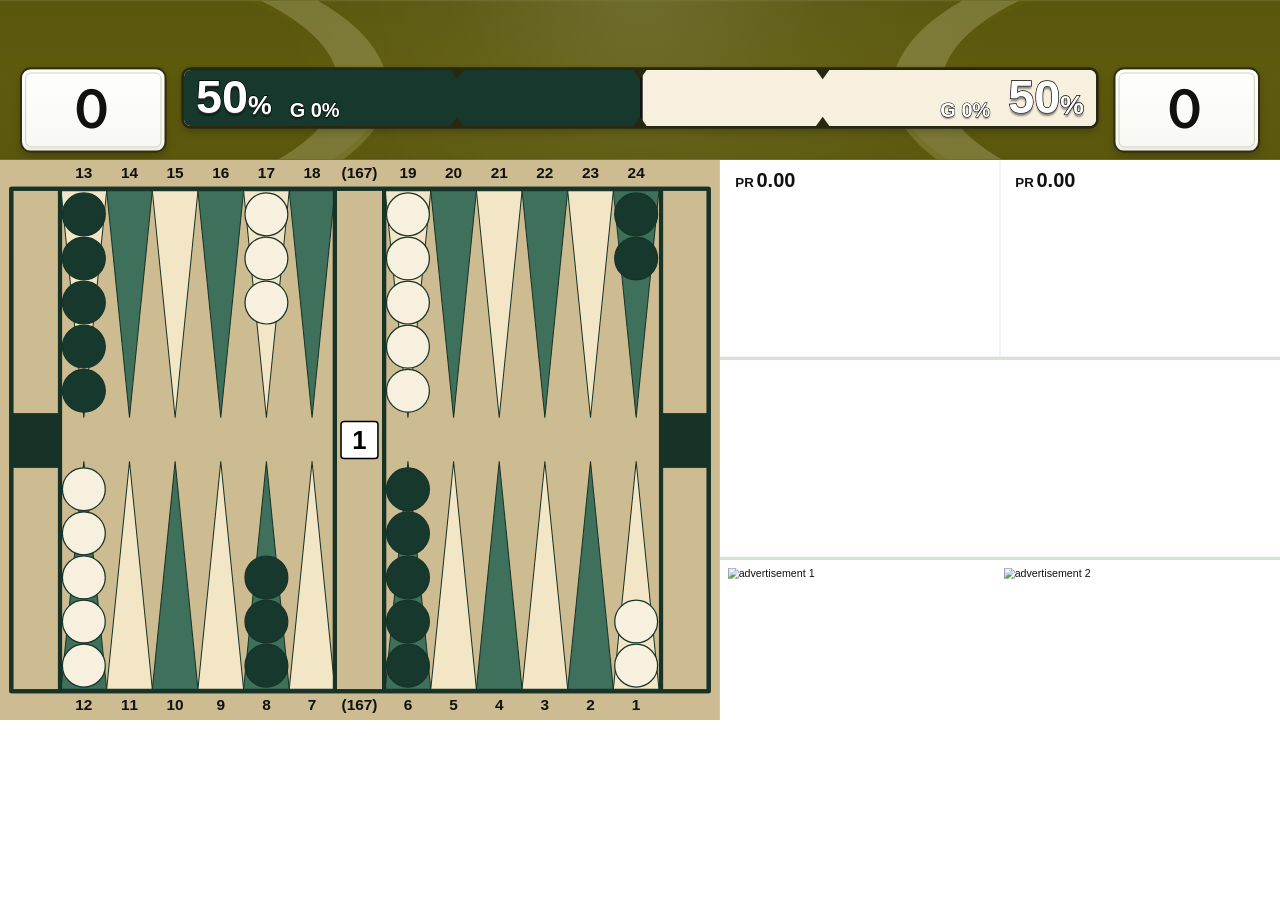
==== commit 501f7797: "Add files via upload" ====
--- a/display.html
+++ b/display.html
@@ -4,7 +4,7 @@
 <meta charset="utf-8">
 <meta name="viewport" content="width=device-width, initial-scale=1">
 <title>自動棋譜配信システム｜配信画面</title>
-<link rel="stylesheet" href="./styles.css?v=213">
+<link rel="stylesheet" href="./styles.css?v=102">
 </head>
 <body>
 <div id="stage-wrap">
@@ -117,6 +117,7 @@
     </section>
   </main>
 </div>
-<script src="./app.js?v=217"></script>
+<script src="./brand-theme.js?v=102"></script>
+<script src="./app.js?v=102"></script>
 </body>
 </html>
--- a/styles.css
+++ b/styles.css
@@ -10,6 +10,9 @@
   --text:#111;
   --top-bg:#f3f3ed;
   --theme-color:#000000;
+  --theme-sub-color:#000000;
+  --theme-text-color:#FFFFFF;
+  --theme-text-shadow:0 2px 6px rgba(0,0,0,.56),0 0 1px rgba(0,0,0,.42);
   --checker-player1:#111111;
   --checker-player2:#FFFFFF;
   --die-player1:#111111;
@@ -97,7 +100,7 @@
   background:
     radial-gradient(120% 104% at 0% 50%,
       transparent 58%,
-      color-mix(in srgb,var(--theme-color) 60%,#ffffff) 58.15% 64.6%,
+      var(--theme-sub-color) 58.15% 64.6%,
       transparent 64.75%),
     radial-gradient(108% 94% at 0% 52%,
       transparent 67%,
@@ -121,7 +124,7 @@
   background:
     radial-gradient(120% 104% at 100% 50%,
       transparent 58%,
-      color-mix(in srgb,var(--theme-color) 60%,#ffffff) 58.15% 64.6%,
+      var(--theme-sub-color) 58.15% 64.6%,
       transparent 64.75%),
     radial-gradient(108% 94% at 100% 52%,
       transparent 67%,
@@ -176,9 +179,9 @@
   white-space:nowrap;
   overflow:hidden;
   text-overflow:ellipsis;
-  color:#fff;
+  color:var(--theme-text-color);
   letter-spacing:.012em;
-  text-shadow:0 2px 5px rgba(0,0,0,.52),0 0 1px rgba(0,0,0,.45);
+  text-shadow:var(--theme-text-shadow);
   transform:translateY(12px);
 }
 .headline-name.left{justify-content:flex-start;text-align:left;padding-left:18px;padding-right:0}
@@ -216,8 +219,8 @@
   font-weight:900;
   line-height:1.16;
   letter-spacing:.012em;
-  color:#fff;
-  text-shadow:0 2px 6px rgba(0,0,0,.56),0 0 1px rgba(0,0,0,.42);
+  color:var(--theme-text-color);
+  text-shadow:var(--theme-text-shadow);
   white-space:nowrap;
   overflow:hidden;
   text-overflow:ellipsis;
@@ -288,8 +291,8 @@
   transform:translateY(-5px);
   line-height:1.1;
   letter-spacing:.015em;
-  color:#fff;
-  text-shadow:0 2px 6px rgba(0,0,0,.58),0 0 1px rgba(0,0,0,.38);
+  color:var(--theme-text-color);
+  text-shadow:var(--theme-text-shadow);
   white-space:nowrap;
   overflow:hidden;
   text-overflow:ellipsis;
